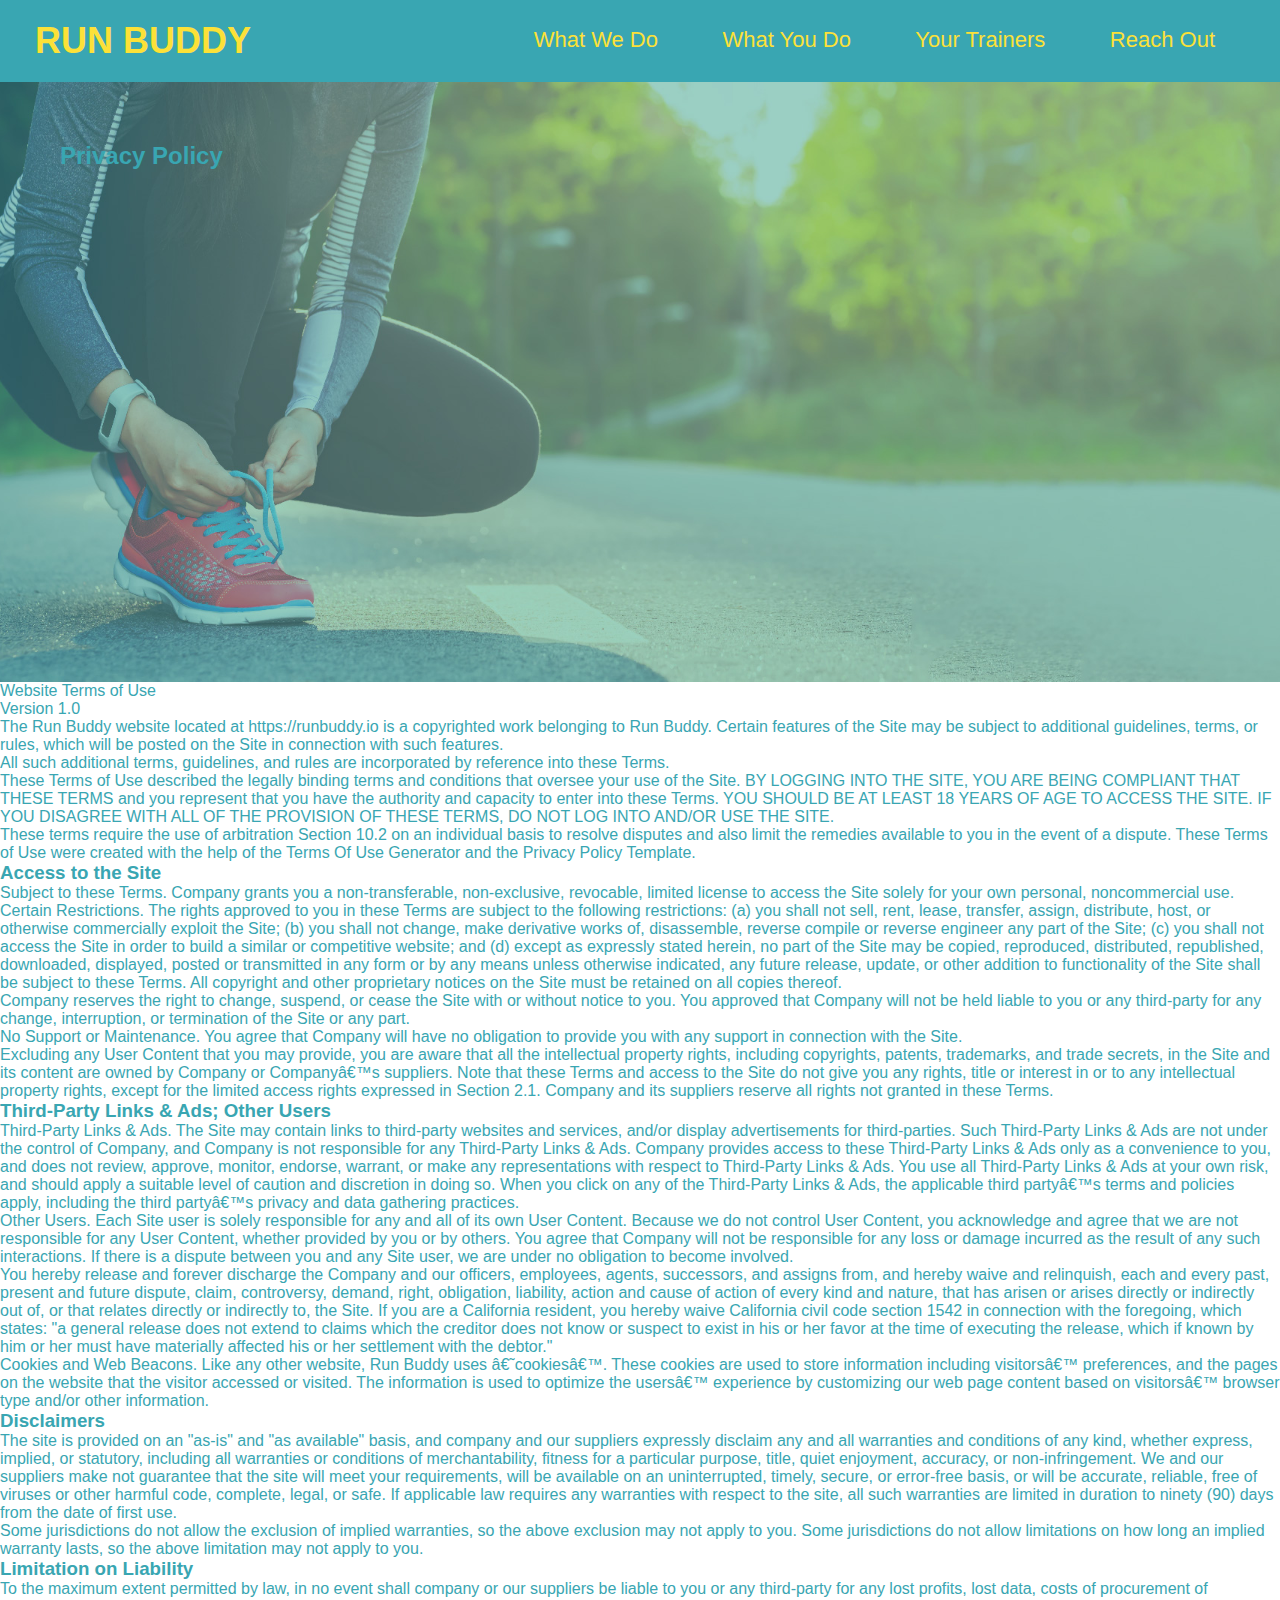
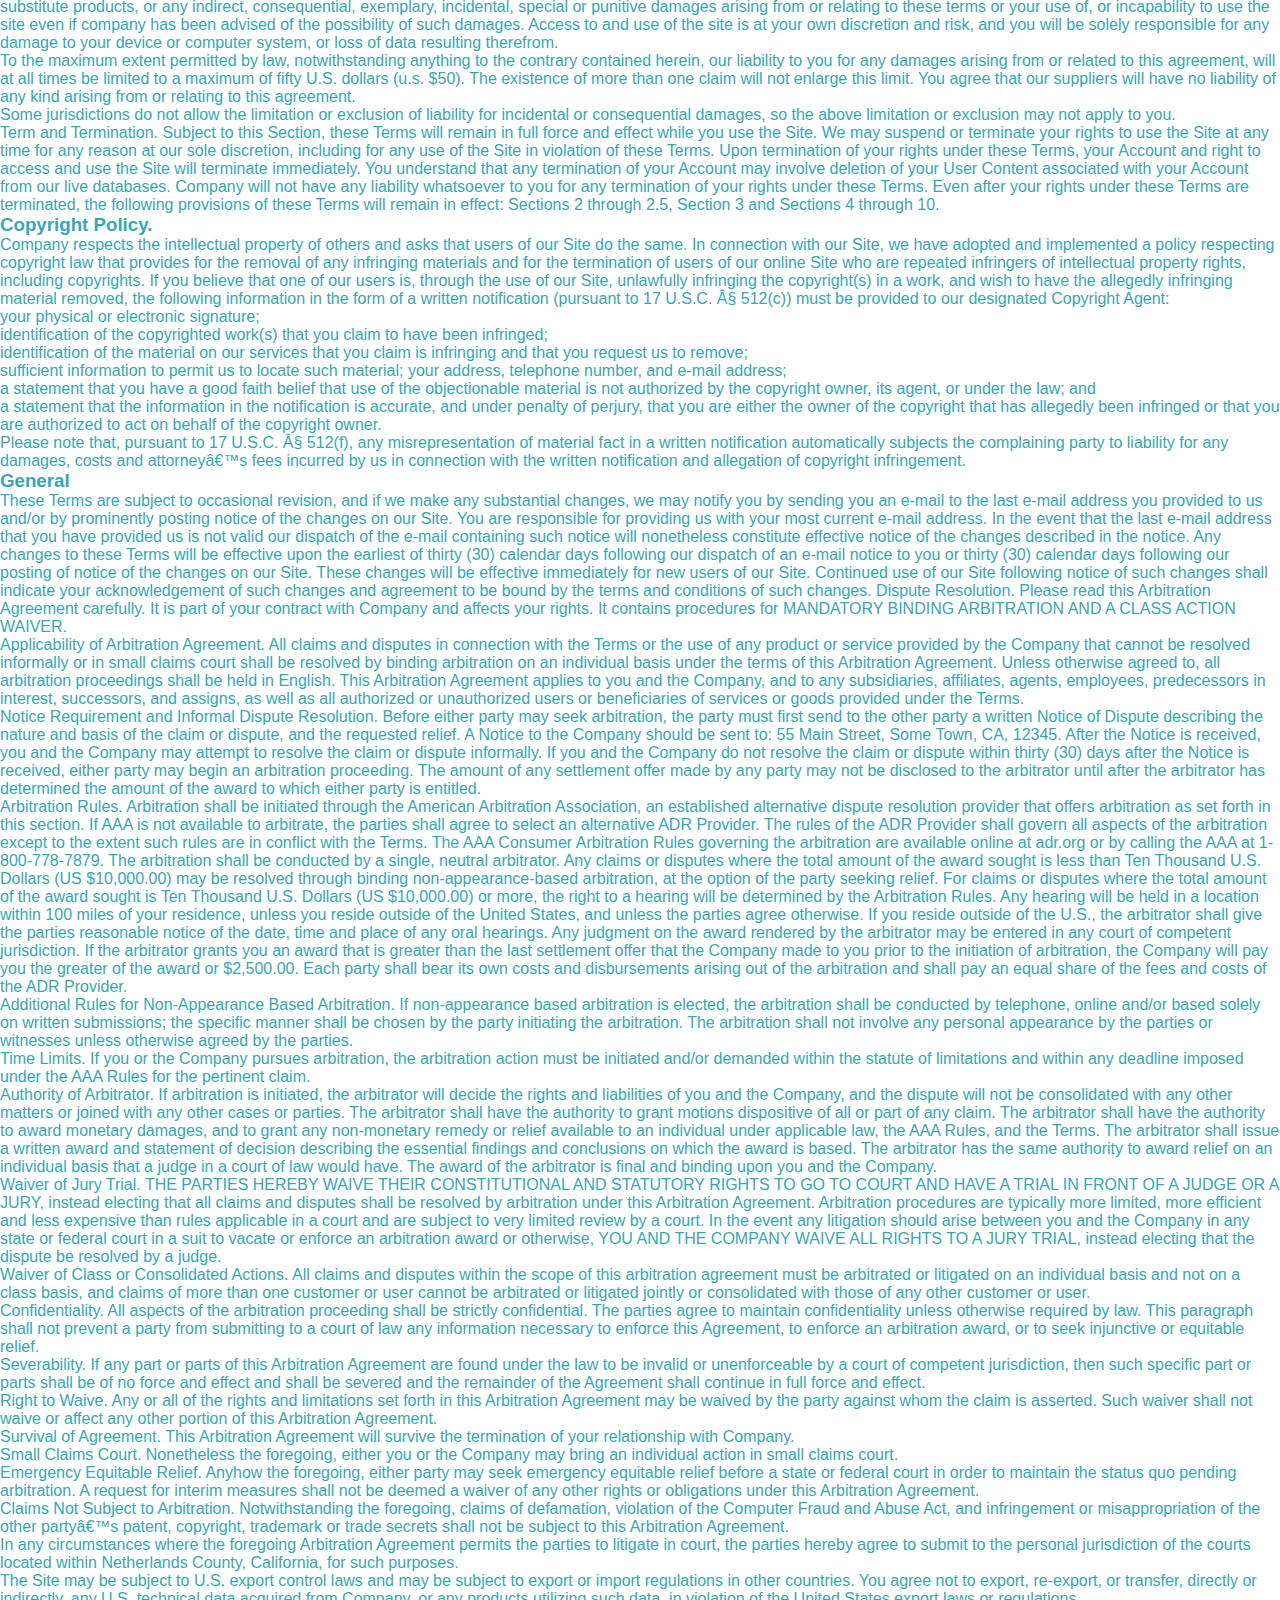
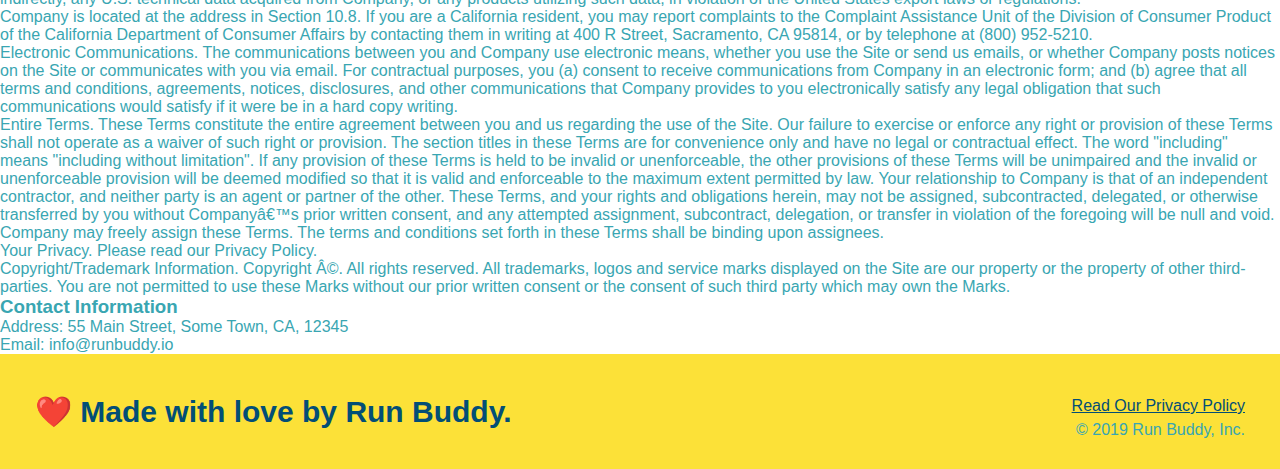
==== privacy-policy.html @ 20cf41ff "final" ====
<!DOCTYPE html>
<html lang="en">

<head>
  <meta charset="UTF-8" />
  <title>Privacy Policy - Run Buddy</title>
  <link rel="stylesheet" href="./assets/css/style.css" />
  <link rel="stylesheet" href="./assets/css/secondary-styles.css" />

</head>

<body>
  <header>
    <h1>
      <a href="/">
        RUN BUDDY
      </a>
    </h1>
    <nav>
      <!-- Unordered list element -->
      <ul>
        <!-- List item element-->
        <li>
          <!-- Anchor element -->
          <a href="./index.html#what-we-do">What We Do</a>
        </li>
        <li>
          <a href="./index.html#what-you-do">What You Do</a>
        </li>
        <li>
          <a href="./index.html#your-trainers">Your Trainers</a>
        </li>
        <li>
          <a href="./index.html#reach-out">Reach Out</a>
        </li>
      </ul>
    </nav>
  </header>

  <section class="hero">
    <h2 class="page-title">
      Privacy Policy
    </h2>
  </section>

  <article class="secondary-content">

    <p>
      Website Terms of Use
    </p>

    <p>
      Version 1.0
    </p>

    <p>
      The Run Buddy website located at https://runbuddy.io is a copyrighted work belonging to Run Buddy. Certain
      features of the Site may be subject to additional guidelines, terms, or rules, which will be posted on the Site
      in connection with such features.
    </p>

    <p>
      All such additional terms, guidelines, and rules are incorporated by reference into these Terms.
    </p>

    <p>
      These Terms of Use described the legally binding terms and conditions that oversee your use of the Site. BY
      LOGGING INTO THE SITE, YOU ARE BEING COMPLIANT THAT THESE TERMS and you represent that you have the authority
      and capacity to enter into these Terms. YOU SHOULD BE AT LEAST 18 YEARS OF AGE TO ACCESS THE SITE. IF YOU
      DISAGREE WITH ALL OF THE PROVISION OF THESE TERMS, DO NOT LOG INTO AND/OR USE THE SITE.
    </p>

    <p>
      These terms require the use of arbitration Section 10.2 on an individual basis to resolve disputes and also
      limit the remedies available to you in the event of a dispute. These Terms of Use were created with the help of
      the Terms Of Use Generator and the Privacy Policy Template.
    </p>

    <h3>
      Access to the Site
    </h3>

    <p>
      Subject to these Terms. Company grants you a non-transferable, non-exclusive, revocable, limited license to
      access the Site solely for your own personal, noncommercial use.
    </p>

    <p>
      Certain Restrictions. The rights approved to you in these Terms are subject to the following restrictions: (a)
      you shall not sell, rent, lease, transfer, assign, distribute, host, or otherwise commercially exploit the Site;
      (b) you shall not change, make derivative works of, disassemble, reverse compile or reverse engineer any part of
      the Site; (c) you shall not access the Site in order to build a similar or competitive website; and (d) except
      as expressly stated herein, no part of the Site may be copied, reproduced, distributed, republished, downloaded,
      displayed, posted or transmitted in any form or by any means unless otherwise indicated, any future release,
      update, or other addition to functionality of the Site shall be subject to these Terms. All copyright and other
      proprietary notices on the Site must be retained on all copies thereof.
    </p>

    <p>
      Company reserves the right to change, suspend, or cease the Site with or without notice to you. You approved
      that Company will not be held liable to you or any third-party for any change, interruption, or termination of
      the Site or any part.
    </p>

    <p>
      No Support or Maintenance. You agree that Company will have no obligation to provide you with any support in
      connection with the Site.
    </p>

    <p>
      Excluding any User Content that you may provide, you are aware that all the intellectual property rights,
      including copyrights, patents, trademarks, and trade secrets, in the Site and its content are owned by Company
      or Companyâ€™s suppliers. Note that these Terms and access to the Site do not give you any rights, title or
      interest in or to any intellectual property rights, except for the limited access rights expressed in Section
      2.1. Company and its suppliers reserve all rights not granted in these Terms.
    </p>

    <h3>
      Third-Party Links & Ads; Other Users
    </h3>

    <p>
      Third-Party Links & Ads. The Site may contain links to third-party websites and services, and/or display
      advertisements for third-parties. Such Third-Party Links & Ads are not under the control of Company, and Company
      is not responsible for any Third-Party Links & Ads. Company provides access to these Third-Party Links & Ads
      only as a convenience to you, and does not review, approve, monitor, endorse, warrant, or make any
      representations with respect to Third-Party Links & Ads. You use all Third-Party Links & Ads at your own risk,
      and should apply a suitable level of caution and discretion in doing so. When you click on any of the
      Third-Party Links & Ads, the applicable third partyâ€™s terms and policies apply, including the third partyâ€™s
      privacy and data gathering practices.
    </p>

    <p>
      Other Users. Each Site user is solely responsible for any and all of its own User Content. Because we do not
      control User Content, you acknowledge and agree that we are not responsible for any User Content, whether
      provided by you or by others. You agree that Company will not be responsible for any loss or damage incurred as
      the result of any such interactions. If there is a dispute between you and any Site user, we are under no
      obligation to become involved.
    </p>

    <p>
      You hereby release and forever discharge the Company and our officers, employees, agents, successors, and
      assigns from, and hereby waive and relinquish, each and every past, present and future dispute, claim,
      controversy, demand, right, obligation, liability, action and cause of action of every kind and nature, that has
      arisen or arises directly or indirectly out of, or that relates directly or indirectly to, the Site. If you are
      a California resident, you hereby waive California civil code section 1542 in connection with the foregoing,
      which states: "a general release does not extend to claims which the creditor does not know or suspect to exist
      in his or her favor at the time of executing the release, which if known by him or her must have materially
      affected his or her settlement with the debtor."
    </p>

    <p>
      Cookies and Web Beacons. Like any other website, Run Buddy uses â€˜cookiesâ€™. These cookies are used to store
      information including visitorsâ€™ preferences, and the pages on the website that the visitor accessed or visited.
      The information is used to optimize the usersâ€™ experience by customizing our web page content based on
      visitorsâ€™
      browser type and/or other information.
    </p>

    <h3>
      Disclaimers
    </h3>

    <p>
      The site is provided on an "as-is" and "as available" basis, and company and our suppliers expressly disclaim
      any and all warranties and conditions of any kind, whether express, implied, or statutory, including all
      warranties or conditions of merchantability, fitness for a particular purpose, title, quiet enjoyment, accuracy,
      or non-infringement. We and our suppliers make not guarantee that the site will meet your requirements, will be
      available on an uninterrupted, timely, secure, or error-free basis, or will be accurate, reliable, free of
      viruses or other harmful code, complete, legal, or safe. If applicable law requires any warranties with respect
      to the site, all such warranties are limited in duration to ninety (90) days from the date of first use.
    </p>

    <p>
      Some jurisdictions do not allow the exclusion of implied warranties, so the above exclusion may not apply to
      you. Some jurisdictions do not allow limitations on how long an implied warranty lasts, so the above limitation
      may not apply to you.
    </p>

    <h3>
      Limitation on Liability
    </h3>

    <p>
      To the maximum extent permitted by law, in no event shall company or our suppliers be liable to you or any
      third-party for any lost profits, lost data, costs of procurement of substitute products, or any indirect,
      consequential, exemplary, incidental, special or punitive damages arising from or relating to these terms or
      your use of, or incapability to use the site even if company has been advised of the possibility of such
      damages. Access to and use of the site is at your own discretion and risk, and you will be solely responsible
      for any damage to your device or computer system, or loss of data resulting therefrom.
    </p>

    <p>
      To the maximum extent permitted by law, notwithstanding anything to the contrary contained herein, our liability
      to you for any damages arising from or related to this agreement, will at all times be limited to a maximum of
      fifty U.S. dollars (u.s. $50). The existence of more than one claim will not enlarge this limit. You agree that
      our suppliers will have no liability of any kind arising from or relating to this agreement.
    </p>

    <p>
      Some jurisdictions do not allow the limitation or exclusion of liability for incidental or consequential
      damages, so the above limitation or exclusion may not apply to you.
    </p>

    <p>
      Term and Termination. Subject to this Section, these Terms will remain in full force and effect while you use
      the Site. We may suspend or terminate your rights to use the Site at any time for any reason at our sole
      discretion, including for any use of the Site in violation of these Terms. Upon termination of your rights under
      these Terms, your Account and right to access and use the Site will terminate immediately. You understand that
      any termination of your Account may involve deletion of your User Content associated with your Account from our
      live databases. Company will not have any liability whatsoever to you for any termination of your rights under
      these Terms. Even after your rights under these Terms are terminated, the following provisions of these Terms
      will remain in effect: Sections 2 through 2.5, Section 3 and Sections 4 through 10.
    </p>

    <h3>
      Copyright Policy.
    </h3>

    <p>
      Company respects the intellectual property of others and asks that users of our Site do the same. In connection
      with our Site, we have adopted and implemented a policy respecting copyright law that provides for the removal
      of any infringing materials and for the termination of users of our online Site who are repeated infringers of
      intellectual property rights, including copyrights. If you believe that one of our users is, through the use of
      our Site, unlawfully infringing the copyright(s) in a work, and wish to have the allegedly infringing material
      removed, the following information in the form of a written notification (pursuant to 17 U.S.C. Â§ 512(c)) must
      be provided to our designated Copyright Agent:
    </p>

    <ul>
      <li>
        your physical or electronic signature;
      </li>
      <li>
        identification of the copyrighted work(s) that you claim to have been infringed;
      </li>
      <li>
        identification of the material on our services that you claim is infringing and that you request us to remove;
      </li>
      <li>
        sufficient information to permit us to locate such material; your address, telephone number, and e-mail
        address;
      </li>
      <li>
        a statement that you have a good faith belief that use of the objectionable material is not authorized by the
        copyright owner, its agent, or under the law; and
      </li>
      <li>
        a statement that the information in the notification is accurate, and under penalty of perjury, that you are
        either the owner of the copyright that has allegedly been infringed or that you are authorized to act on
        behalf of the copyright owner.
      </li>
    </ul>

    <p>
      Please note that, pursuant to 17 U.S.C. Â§ 512(f), any misrepresentation of material fact in a written
      notification automatically subjects the complaining party to liability for any damages, costs and attorneyâ€™s
      fees incurred by us in connection with the written notification and allegation of copyright infringement.
    </p>

    <h3>
      General
    </h3>

    <p>
      These Terms are subject to occasional revision, and if we make any substantial changes, we may notify you by
      sending you an e-mail to the last e-mail address you provided to us and/or by prominently posting notice of the
      changes on our Site. You are responsible for providing us with your most current e-mail address. In the event
      that the last e-mail address that you have provided us is not valid our dispatch of the e-mail containing such
      notice will nonetheless constitute effective notice of the changes described in the notice. Any changes to these
      Terms will be effective upon the earliest of thirty (30) calendar days following our dispatch of an e-mail
      notice to you or thirty (30) calendar days following our posting of notice of the changes on our Site. These
      changes will be effective immediately for new users of our Site. Continued use of our Site following notice of
      such changes shall indicate your acknowledgement of such changes and agreement to be bound by the terms and
      conditions of such changes. Dispute Resolution. Please read this Arbitration Agreement carefully. It is part of
      your contract with Company and affects your rights. It contains procedures for MANDATORY BINDING ARBITRATION AND
      A CLASS ACTION WAIVER.
    </p>

    <p>
      Applicability of Arbitration Agreement. All claims and disputes in connection with the Terms or the use of any
      product or service provided by the Company that cannot be resolved informally or in small claims court shall be
      resolved by binding arbitration on an individual basis under the terms of this Arbitration Agreement. Unless
      otherwise agreed to, all arbitration proceedings shall be held in English. This Arbitration Agreement applies to
      you and the Company, and to any subsidiaries, affiliates, agents, employees, predecessors in interest,
      successors, and assigns, as well as all authorized or unauthorized users or beneficiaries of services or goods
      provided under the Terms.
    </p>

    <p>
      Notice Requirement and Informal Dispute Resolution. Before either party may seek arbitration, the party must
      first send to the other party a written Notice of Dispute describing the nature and basis of the claim or
      dispute, and the requested relief. A Notice to the Company should be sent to: 55 Main Street, Some Town, CA,
      12345. After the Notice is received, you and the Company may attempt to resolve the claim or dispute informally.
      If you and the Company do not resolve the claim or dispute within thirty (30) days after the Notice is received,
      either party may begin an arbitration proceeding. The amount of any settlement offer made by any party may not
      be disclosed to the arbitrator until after the arbitrator has determined the amount of the award to which either
      party is entitled.
    </p>

    <p>
      Arbitration Rules. Arbitration shall be initiated through the American Arbitration Association, an established
      alternative dispute resolution provider that offers arbitration as set forth in this section. If AAA is not
      available to arbitrate, the parties shall agree to select an alternative ADR Provider. The rules of the ADR
      Provider shall govern all aspects of the arbitration except to the extent such rules are in conflict with the
      Terms. The AAA Consumer Arbitration Rules governing the arbitration are available online at adr.org or by
      calling the AAA at 1-800-778-7879. The arbitration shall be conducted by a single, neutral arbitrator. Any
      claims or disputes where the total amount of the award sought is less than Ten Thousand U.S. Dollars (US
      $10,000.00) may be resolved through binding non-appearance-based arbitration, at the option of the party seeking
      relief. For claims or disputes where the total amount of the award sought is Ten Thousand U.S. Dollars (US
      $10,000.00) or more, the right to a hearing will be determined by the Arbitration Rules. Any hearing will be
      held in a location within 100 miles of your residence, unless you reside outside of the United States, and
      unless the parties agree otherwise. If you reside outside of the U.S., the arbitrator shall give the parties
      reasonable notice of the date, time and place of any oral hearings. Any judgment on the award rendered by the
      arbitrator may be entered in any court of competent jurisdiction. If the arbitrator grants you an award that is
      greater than the last settlement offer that the Company made to you prior to the initiation of arbitration, the
      Company will pay you the greater of the award or $2,500.00. Each party shall bear its own costs and
      disbursements arising out of the arbitration and shall pay an equal share of the fees and costs of the ADR
      Provider.
    </p>

    <p>
      Additional Rules for Non-Appearance Based Arbitration. If non-appearance based arbitration is elected, the
      arbitration shall be conducted by telephone, online and/or based solely on written submissions; the specific
      manner shall be chosen by the party initiating the arbitration. The arbitration shall not involve any personal
      appearance by the parties or witnesses unless otherwise agreed by the parties.
    </p>

    <p>
      Time Limits. If you or the Company pursues arbitration, the arbitration action must be initiated and/or demanded
      within the statute of limitations and within any deadline imposed under the AAA Rules for the pertinent claim.
    </p>

    <p>
      Authority of Arbitrator. If arbitration is initiated, the arbitrator will decide the rights and liabilities of
      you and the Company, and the dispute will not be consolidated with any other matters or joined with any other
      cases or parties. The arbitrator shall have the authority to grant motions dispositive of all or part of any
      claim. The arbitrator shall have the authority to award monetary damages, and to grant any non-monetary remedy
      or relief available to an individual under applicable law, the AAA Rules, and the Terms. The arbitrator shall
      issue a written award and statement of decision describing the essential findings and conclusions on which the
      award is based. The arbitrator has the same authority to award relief on an individual basis that a judge in a
      court of law would have. The award of the arbitrator is final and binding upon you and the Company.
    </p>

    <p>
      Waiver of Jury Trial. THE PARTIES HEREBY WAIVE THEIR CONSTITUTIONAL AND STATUTORY RIGHTS TO GO TO COURT AND HAVE
      A TRIAL IN FRONT OF A JUDGE OR A JURY, instead electing that all claims and disputes shall be resolved by
      arbitration under this Arbitration Agreement. Arbitration procedures are typically more limited, more efficient
      and less expensive than rules applicable in a court and are subject to very limited review by a court. In the
      event any litigation should arise between you and the Company in any state or federal court in a suit to vacate
      or enforce an arbitration award or otherwise, YOU AND THE COMPANY WAIVE ALL RIGHTS TO A JURY TRIAL, instead
      electing that the dispute be resolved by a judge.
    </p>

    <p>
      Waiver of Class or Consolidated Actions. All claims and disputes within the scope of this arbitration agreement
      must be arbitrated or litigated on an individual basis and not on a class basis, and claims of more than one
      customer or user cannot be arbitrated or litigated jointly or consolidated with those of any other customer or
      user.
    </p>

    <p>
      Confidentiality. All aspects of the arbitration proceeding shall be strictly confidential. The parties agree to
      maintain confidentiality unless otherwise required by law. This paragraph shall not prevent a party from
      submitting to a court of law any information necessary to enforce this Agreement, to enforce an arbitration
      award, or to seek injunctive or equitable relief.
    </p>

    <p>
      Severability. If any part or parts of this Arbitration Agreement are found under the law to be invalid or
      unenforceable by a court of competent jurisdiction, then such specific part or parts shall be of no force and
      effect and shall be severed and the remainder of the Agreement shall continue in full force and effect.
    </p>

    <p>
      Right to Waive. Any or all of the rights and limitations set forth in this Arbitration Agreement may be waived
      by the party against whom the claim is asserted. Such waiver shall not waive or affect any other portion of this
      Arbitration Agreement.
    </p>

    <p>
      Survival of Agreement. This Arbitration Agreement will survive the termination of your relationship with
      Company.
    </p>

    <p>
      Small Claims Court. Nonetheless the foregoing, either you or the Company may bring an individual action in small
      claims court.
    </p>

    <p>
      Emergency Equitable Relief. Anyhow the foregoing, either party may seek emergency equitable relief before a
      state or federal court in order to maintain the status quo pending arbitration. A request for interim measures
      shall not be deemed a waiver of any other rights or obligations under this Arbitration Agreement.
    </p>

    <p>
      Claims Not Subject to Arbitration. Notwithstanding the foregoing, claims of defamation, violation of the
      Computer Fraud and Abuse Act, and infringement or misappropriation of the other partyâ€™s patent, copyright,
      trademark or trade secrets shall not be subject to this Arbitration Agreement.
    </p>

    <p>
      In any circumstances where the foregoing Arbitration Agreement permits the parties to litigate in court, the
      parties hereby agree to submit to the personal jurisdiction of the courts located within Netherlands County,
      California, for such purposes.
    </p>

    <p>
      The Site may be subject to U.S. export control laws and may be subject to export or import regulations in other
      countries. You agree not to export, re-export, or transfer, directly or indirectly, any U.S. technical data
      acquired from Company, or any products utilizing such data, in violation of the United States export laws or
      regulations.
    </p>

    <p>
      Company is located at the address in Section 10.8. If you are a California resident, you may report complaints
      to the Complaint Assistance Unit of the Division of Consumer Product of the California Department of Consumer
      Affairs by contacting them in writing at 400 R Street, Sacramento, CA 95814, or by telephone at (800) 952-5210.
    </p>

    <p>
      Electronic Communications. The communications between you and Company use electronic means, whether you use the
      Site or send us emails, or whether Company posts notices on the Site or communicates with you via email. For
      contractual purposes, you (a) consent to receive communications from Company in an electronic form; and (b)
      agree that all terms and conditions, agreements, notices, disclosures, and other communications that Company
      provides to you electronically satisfy any legal obligation that such communications would satisfy if it were be
      in a hard copy writing.
    </p>

    <p>
      Entire Terms. These Terms constitute the entire agreement between you and us regarding the use of the Site. Our
      failure to exercise or enforce any right or provision of these Terms shall not operate as a waiver of such right
      or provision. The section titles in these Terms are for convenience only and have no legal or contractual
      effect. The word "including" means "including without limitation". If any provision of these Terms is held to be
      invalid or unenforceable, the other provisions of these Terms will be unimpaired and the invalid or
      unenforceable provision will be deemed modified so that it is valid and enforceable to the maximum extent
      permitted by law. Your relationship to Company is that of an independent contractor, and neither party is an
      agent or partner of the other. These Terms, and your rights and obligations herein, may not be assigned,
      subcontracted, delegated, or otherwise transferred by you without Companyâ€™s prior written consent, and any
      attempted assignment, subcontract, delegation, or transfer in violation of the foregoing will be null and void.
      Company may freely assign these Terms. The terms and conditions set forth in these Terms shall be binding upon
      assignees.
    </p>

    <p>
      Your Privacy. Please read our Privacy Policy.
    </p>

    <p>
      Copyright/Trademark Information. Copyright Â©. All rights reserved. All trademarks, logos and service marks
      displayed on the Site are our property or the property of other third-parties. You are not permitted to use
      these Marks without our prior written consent or the consent of such third party which may own the Marks.
    </p>

    <h3>
      Contact Information
    </h3>

    <p>
      Address: 55 Main Street, Some Town, CA, 12345
    </p>

    <p>
      Email: info@runbuddy.io
    </p>

  </article>


  <!-- footer -->
  <footer>
    <h2>❤️ Made with love by Run Buddy.</h2>
    <div>
      <a href="#">Read Our Privacy Policy</a><br />
      &copy; 2019 Run Buddy, Inc.
    </div>
  </footer>
</body>

</html>
---- assets/css/style.css ----
* {
    margin: 0;
    padding: 0;
    box-sizing: border-box;
  }
  
  body {
    /* more on this crazy alphanumerical value in a minute! */
    color: #39a6b2;
    font-family: Helvetica, Arial, sans-serif;
  }
  
  /* apply styles to <header> */
  header {
    padding: 20px 35px;
    background-color: #39a6b2;
  }
  
  header h1 {
    font-weight: bold;
    font-size: 36px;
    color: #fce138;
    margin: 0;
    display: inline;
  }
  header a {
    text-decoration: none;
    color: #fce138;
  }
  
  header nav {
    float: right;
    margin: 7px 0;
  }
  
  header nav ul li {
    display: inline;
  }
  
  header nav ul li a {
    margin: 0 30px;
    font-weight: lighter;
    font-size: 22px;
  }
  
  footer {
    background: #fce138;
    width: 100%;
    padding: 40px 35px;
  }
  
  footer h2 {
    display: inline;
    color: #024e76;
    font-size: 30px;
    margin: 0;
  }
  
  footer div {
    float: right;
    line-height: 1.5;
    text-align: right;
  }
  
  footer a {
    color: #024e76;
  }
  
  section {
    padding: 60px;
  }
  
  /* Hero Style Start */
  .hero {
    background-image: url('../images/hero-bg.jpg');
    height: 600px;
    background-size: cover;
    background-position: center;
    position: relative;
  }
  /* Hero Style End */
  
  .hero-form {
    border: 3px solid #024e76;
    background-color: #fce138;
    padding: 20px;
    width: 500px;
    color: #024e76;
    position: absolute;
    bottom: 120px;
    right: 140px;
  }
  
  .hero-form h3 {
    font-size: 24px;
    margin: 0;
  }
  .hero-form p {
    margin: 5px 0 15px 0;
  }
  
  .form-input {
    border: 1px solid #024e76;
    display: block;
    padding: 7px 15px;
    font-size: 16px;
    color: #024e76;
    width: 100%;
    margin-bottom: 15px;
  }
  
  .hero-form label {
    margin: 0 5px;
  }
  
  .hero-form button {
    color: #fce138;
    background-color: #024e76;
    border: none;
    padding: 10px 20px;
    font-size: 16px;
  }
  
  .intro {
    text-align: center;
  }
  
  .intro p {
    line-height: 1.7;
    color: #39a6b2;
    width: 80%;
    font-size: 20px;
    margin: 0 auto;
  }
  
  .steps {
    text-align: center;
    background: #fce138;
  }
  
  .steps div {
    margin-bottom: 80px;
  }
  
  .steps img {
    width: 15%;
    margin: 10px 0;
  }
  
  .steps h3 {
    color: #024e76;
    font-size: 46px;
    margin-top: 10px;
  }
  
  .steps p {
    color: #39a6b2;
    font-size: 23px;
  }
  
  .steps span {
    font-size: 38px;
  }
  
  .section-title {
    font-size: 55px;
    color: #024e76;
    margin-bottom: 35px;
    padding: 0 100px 20px 100px;
    display: inline-block;
    border-bottom: 3px solid;
  }
  
  .primary-border {
    border-color: #fce138;
  }
  
  .secondary-border {
    border-color: #39a6b2;
  }
  
  .trainers {
    text-align: center;
  }
  
  .trainer {
    width: 900px;
    margin: 0 auto 30px auto;
    background: #024e76;
    color: #fce138;
    overflow: auto;
  }
  
  .trainer img {
    width: 35%;
    float: left;
  }
  
  .trainer-bio {
    padding: 35px;
    float: left;
    width: 65%;
  }
  
  .trainer-bio h3 {
    font-size: 32px;
    margin-bottom: 8px;
  }
  
  .trainer-bio h4 {
    font-weight: lighter;
    font-size: 26px;
    margin-bottom: 25px;
  }
  
  .trainer-bio p {
    font-size: 17px;
    line-height: 1.3;
  }
  
  .text-left {
    text-align: left;
  }
  
  .text-right {
    text-align: right;
  }
  
  /* REACH OUT STYLES START */
  .contact {
    text-align: center;
    background: #024e76;
  }
  
  .contact h2 {
    color: #fce138;
  }
  
  .contact-info iframe {
    width: 400px;
    height: 400px;
  }
  
  .contact-info div {
    width: 410px;
    display: inline-block;
    vertical-align: top;
    text-align: left;
    margin: 30px 0 0 60px;
    color: white;
  }
  
  .contact-info h3 {
    color: #fce138;
    font-size: 32px;
  }
  
  .contact-info p,
  .contact-info address {
    margin: 20px 0;
    line-height: 1.5;
    font-size: 20px;
    font-style: normal;
  }
  
  .contact-info a {
    color: #fce138;
  }
  
  /* REACH OUT STYLES END */
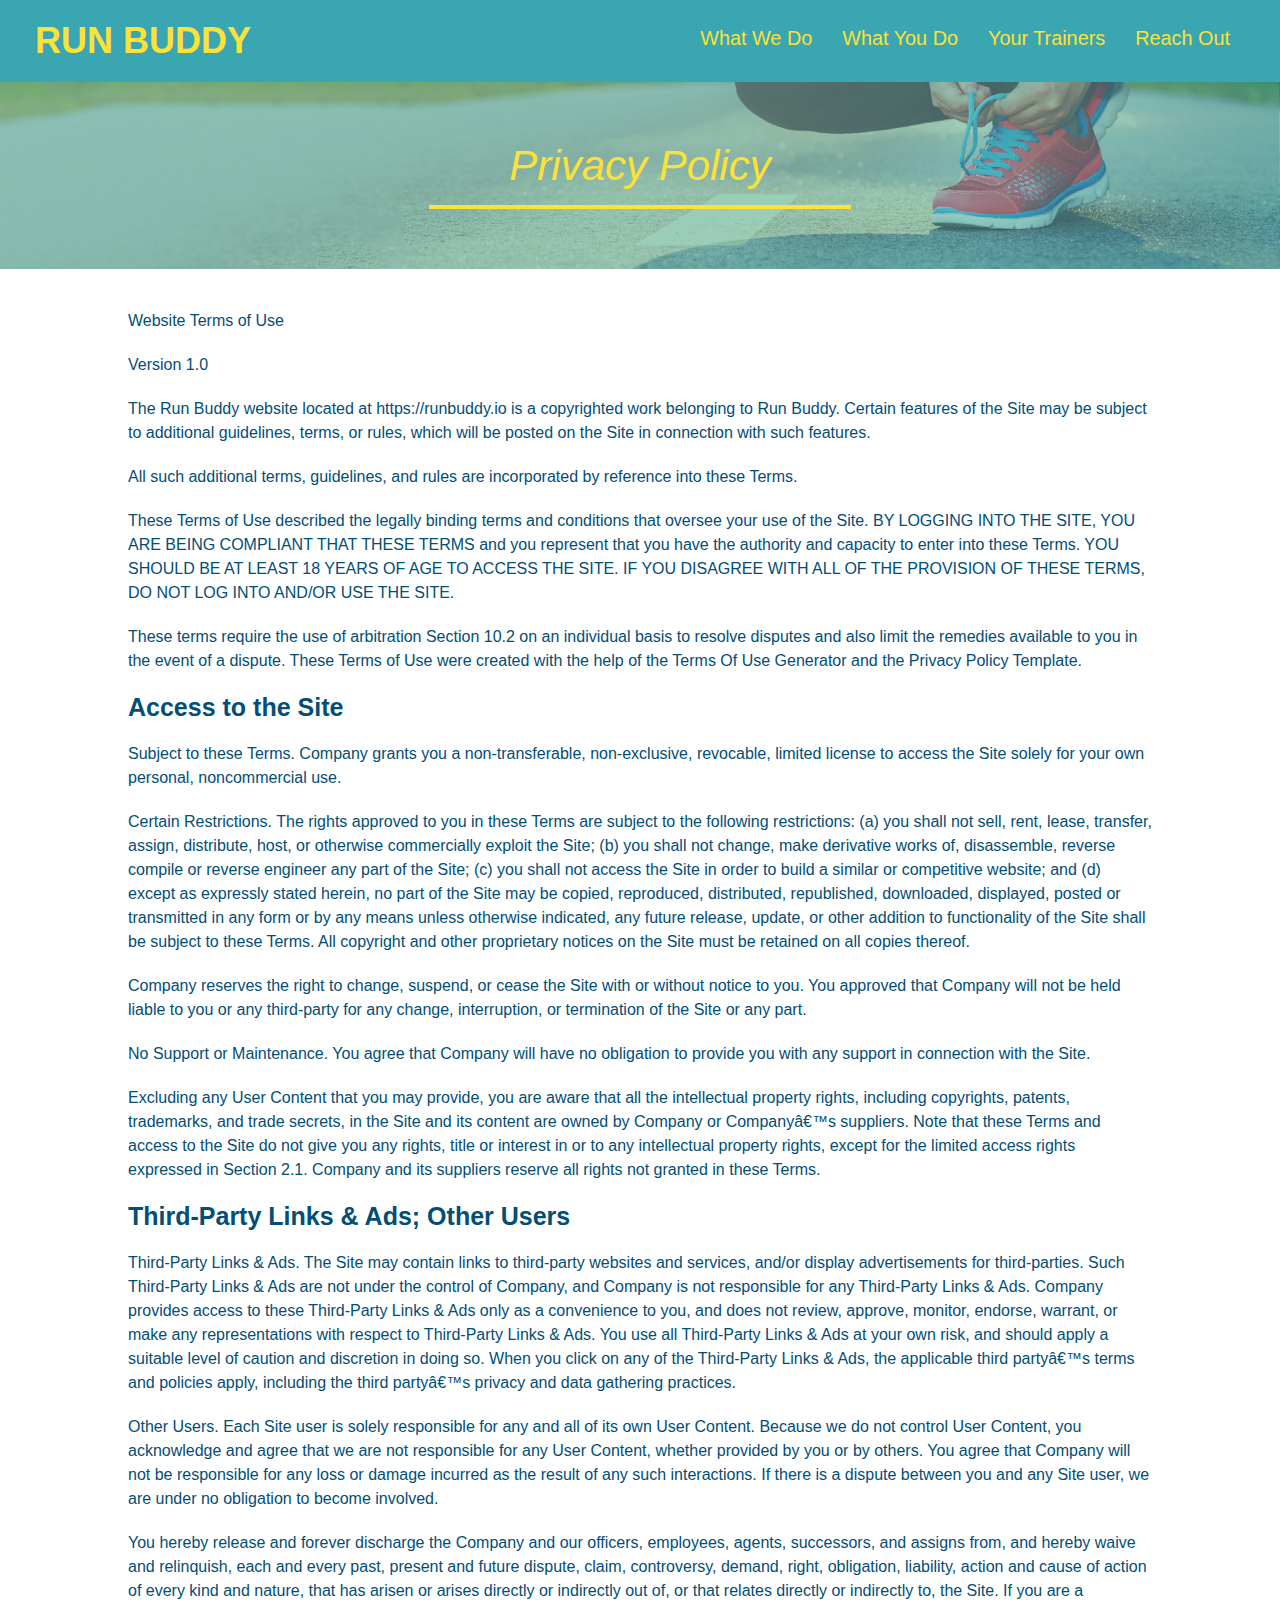
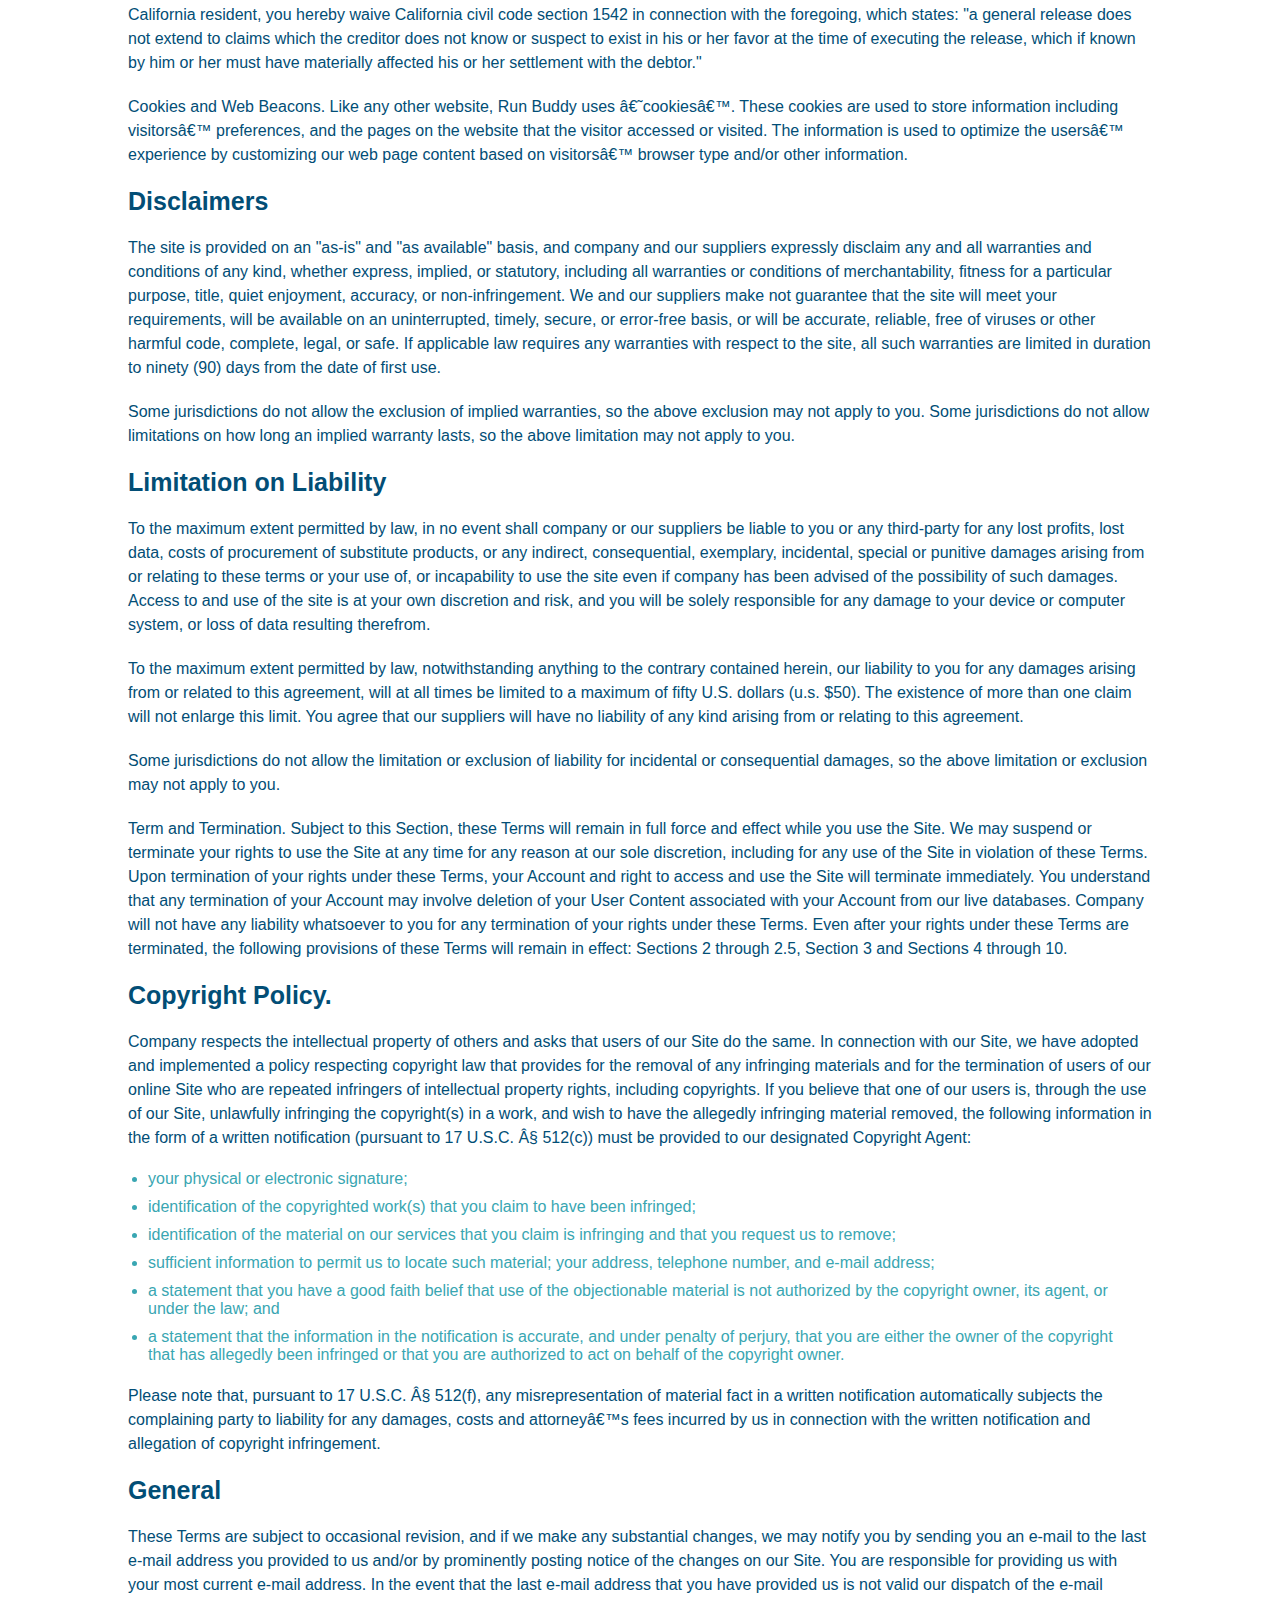
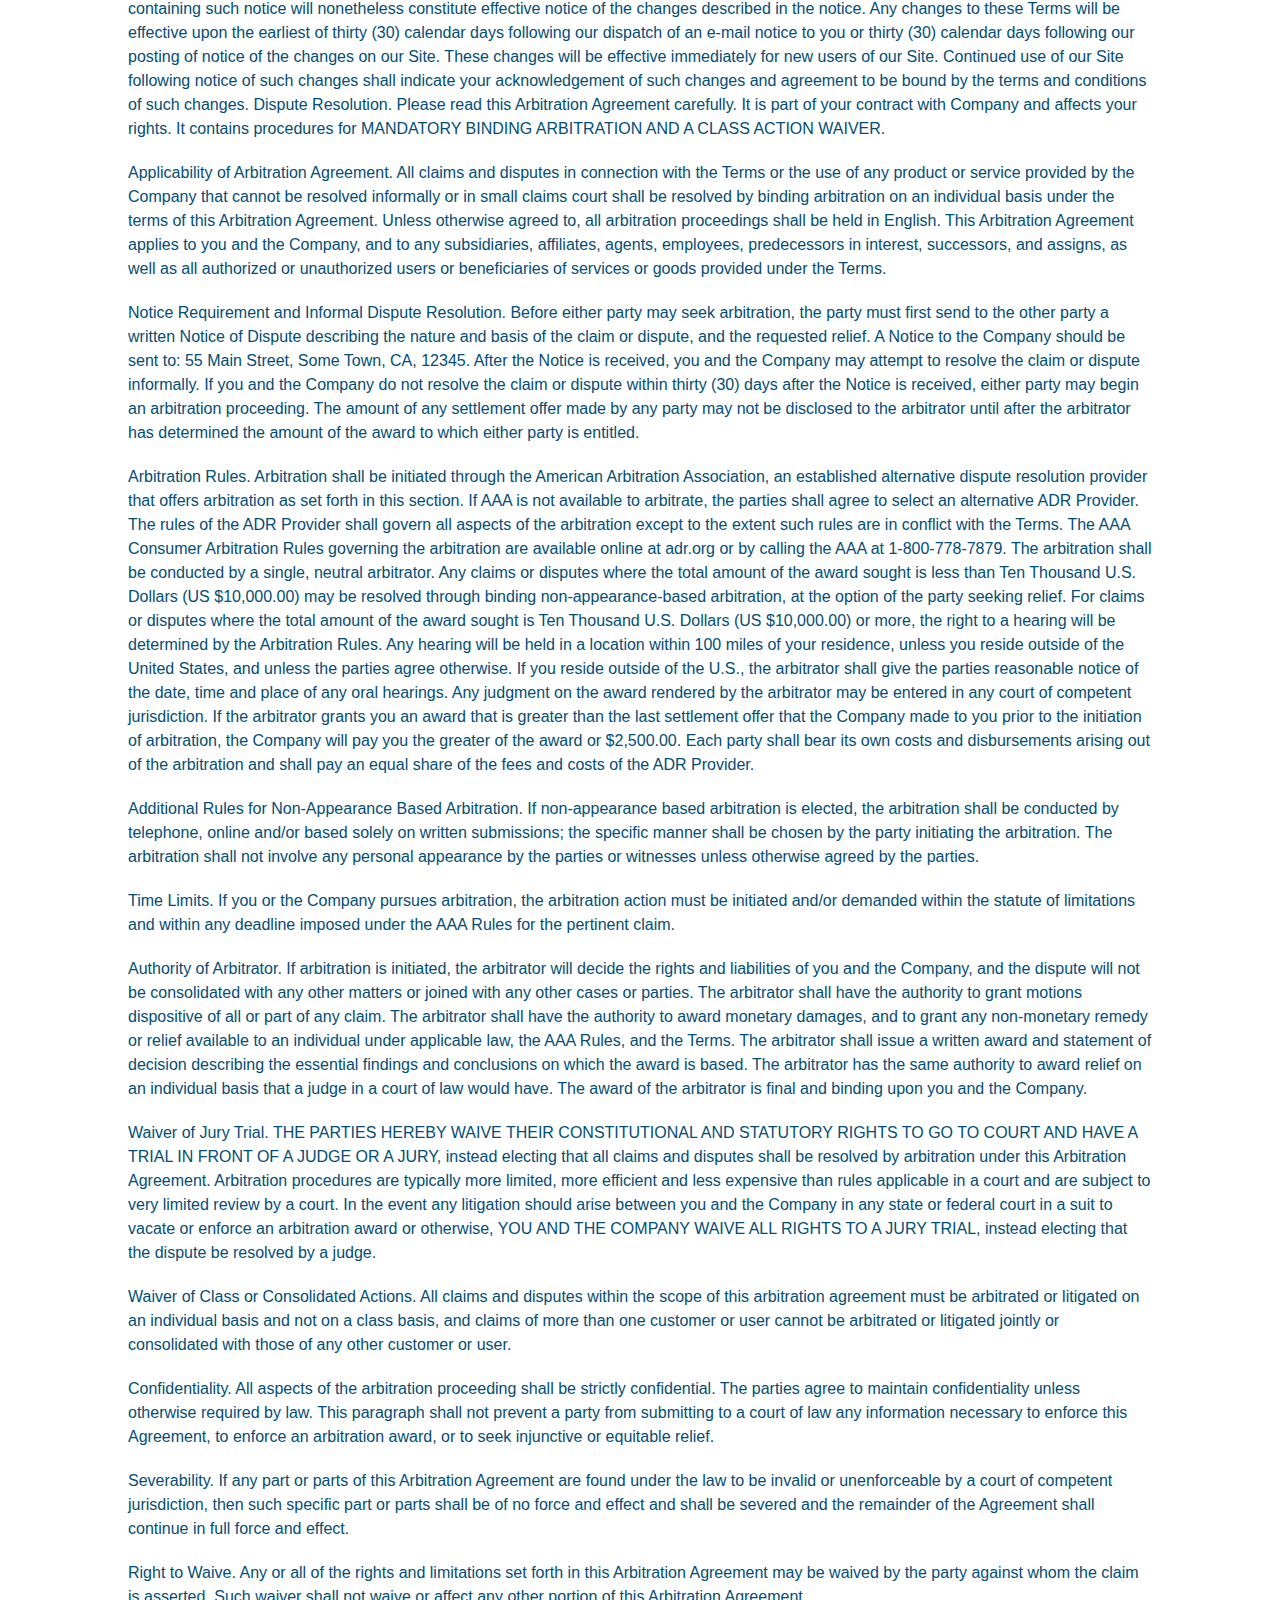
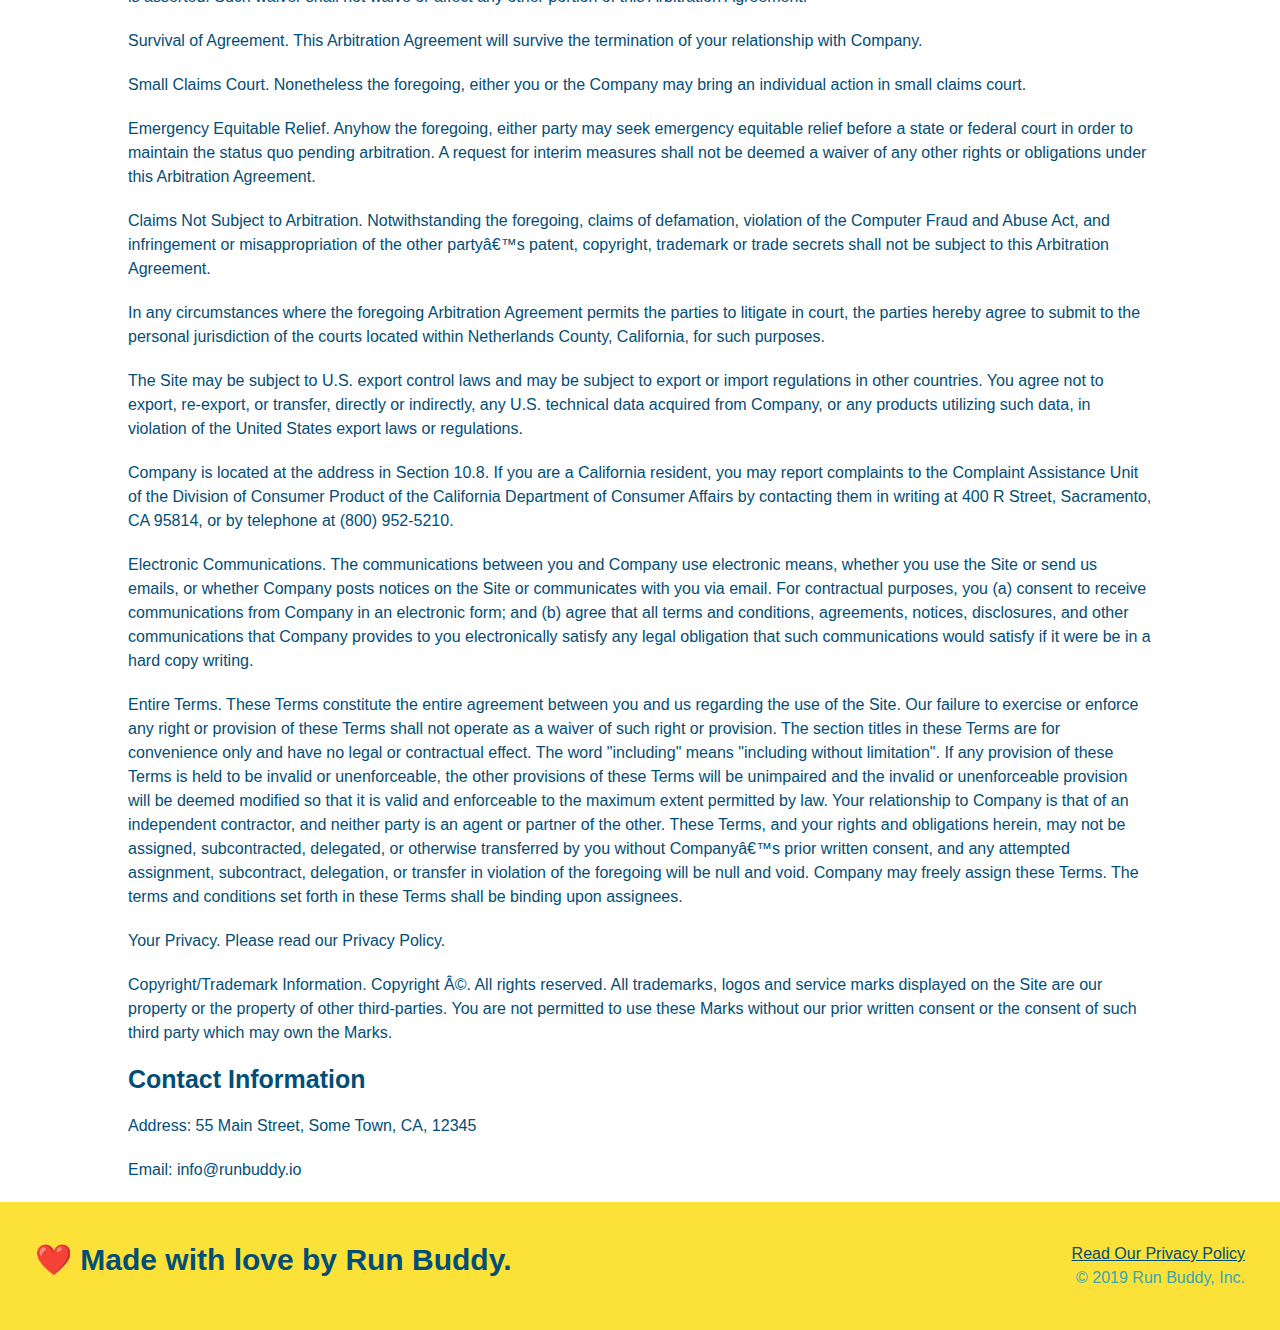
==== commit 7a3c48b8: "added media queries to css" ====
--- a/privacy-policy.html
+++ b/privacy-policy.html
@@ -3,6 +3,7 @@
 
 <head>
   <meta charset="UTF-8" />
+  <meta name="viewpoint" content="width=device-width, initial-scale=1.0" />
   <title>Privacy Policy - Run Buddy</title>
   <link rel="stylesheet" href="./assets/css/style.css" />
   <link rel="stylesheet" href="./assets/css/secondary-styles.css" />
--- a/assets/css/style.css
+++ b/assets/css/style.css
@@ -1,270 +1,469 @@
 * {
-    margin: 0;
-    padding: 0;
-    box-sizing: border-box;
-  }
-  
-  body {
-    /* more on this crazy alphanumerical value in a minute! */
-    color: #39a6b2;
-    font-family: Helvetica, Arial, sans-serif;
-  }
-  
-  /* apply styles to <header> */
+  box-sizing: border-box;
+  margin: 0;
+  padding: 0;
+}
+
+body {
+  color: #39a6b2;
+  font-family: Helvetica, Arial, sans-serif;
+}
+
+
+/* HEADER / NAV BAR STYLES START */
+
+header {
+  padding: 20px 35px;
+  background-color: #39a6b2;
+  display: flex;
+  justify-content: space-between;
+  flex-wrap: wrap;
+}
+
+header h1 {
+  font-weight: bold;
+  margin: 0;
+  font-size: 36px;
+  color: #fce138;
+}
+
+header a {
+  text-decoration: none;
+  color: #fce138;
+}
+
+header nav {
+  margin: 7px 0;
+}
+
+header nav ul {
+  display: flex;
+  flex-wrap: wrap;
+  justify-content: space-between;
+  align-items: center;
+  list-style: none;
+}
+
+header nav ul li a {
+  padding: 10px 15px;
+  font-weight: lighter;
+  font-size: 1.55vw;
+}
+
+/* HEADER / NAVBAR STYLES END */
+
+
+
+/* FOOTER STYLES START */
+footer {
+  background: #fce138;
+  padding: 40px 35px;
+  display: flex;
+  justify-content: space-between;
+  flex-wrap: wrap;
+  width: 100%;
+}
+
+footer h2 {
+  color: #024e76;
+  font-size: 30px;
+  margin: 0;
+}
+
+footer div {
+  line-height: 1.5;
+  text-align: right;
+}
+
+footer a {
+  color: #024e76;
+}
+/* END FOOTER STYLES */
+
+/* STYLE ALL SECTION TAGS */
+section {
+  padding: 60px;
+}
+
+/* HERO STYLES START */
+.hero {
+  background-image: url('../images/hero-bg.jpg');
+  background-size: cover;
+  background-position: center;
+  display: flex;
+  justify-content: center;
+  flex-wrap: wrap;
+  align-items: flex-start
+}
+
+.hero-cta {
+  width: 35%;
+  text-align: right;
+  margin: 3.5%;
+  color: #fff;
+  font-size: 18px;
+  line-height: 1.2;
+}
+
+.hero-cta h2 {
+  font-style: italic;
+  font-size: 55px;
+  color: #fce138;
+}
+
+.hero-form {
+  border: 3px solid #024e76;
+  background-color: #fce138;
+  padding: 20px;
+  color: #024e76;
+  width: 40%;
+  margin: 3.5%;
+}
+
+.hero-form h3 {
+  font-size: 24px;
+  margin: 0;
+}
+.hero-form p {
+  margin: 5px 0 15px 0;
+}
+
+.form-input {
+  border: 1px solid #024e76;
+  display: block;
+  padding: 7px 15px;
+  font-size: 16px;
+  color: #024e76;
+  width: 100%;
+  margin-bottom: 15px; 
+}
+
+.hero-form label {
+  margin: 0 5px;
+}
+
+.hero-form button {
+  color: #fce138;
+  background-color: #024e76;
+  border: none;
+  padding: 10px 20px;
+  font-size: 16px;
+} 
+/* HERO STYLES END */
+
+
+/* SECTION TITLE STYLES START */
+.section-title {
+  font-size: 48px;
+  border-bottom: 3px solid;
+  color: #024e76;
+  padding-bottom: 20px;
+  text-align: center;
+  margin: 0 auto 35px auto;
+  width: 50%;
+}
+
+.primary-border {
+  border-color: #fce138;
+}
+
+.secondary-border {
+  border-color: #39a6b2;
+}
+/* SECTION TITLE STYLES END */
+
+/* WHAT WE DO STYLES */
+
+.intro p {
+  line-height: 1.7;
+  color: #39a6b2;
+  width: 80%;
+  margin: 0 auto;
+  font-size: 20px;
+  text-align: center;
+}
+/* WHAT YOU DO STYLES END */
+
+
+/* WHAT YOU DO STYLES START */
+.steps { 
+  background: #fce138;
+}
+
+.step {
+  margin: 50px auto;
+  padding-bottom: 50px;
+  width: 80%;
+  border-bottom: 1px solid #39a6b2;
+  display: flex;
+  flex-wrap: wrap;
+  align-items: center;
+  justify-content: space-between;
+}
+
+.step h3 {
+  color: #024e76;
+  font-size: 46px;
+  flex: 1 30%;
+}
+
+.step-info {
+  flex: 2 70%;
+  display: flex;
+  flex-wrap: wrap;
+  align-items: center;
+}
+
+.step-img {
+  flex: 1 12%;
+  margin-right: 20px;
+}
+
+.step-img img {
+  max-width: 100%;
+}
+
+.step-text {
+  flex: 12;
+}
+
+.step-text p {
+  color: #39a6b2;
+  font-size: 18px;
+}
+
+.step-text h4 {
+  font-size: 26px;
+  line-height: 1.5;
+  color: #024e76;
+}
+
+/* WHAT YOU DO STYLES END */
+
+/* MEET THE TRAINERS START */
+.trainers {
+  width: 100%;
+  margin: 0 auto;
+  display: flex;
+  flex-wrap: wrap;
+  justify-content: space-around;
+}
+
+.trainer {
+  margin: 20px;
+  flex: 1;
+  background: #024e76;
+  color: #fce138;
+}
+
+.trainer img {
+  width: 100%;
+}
+
+.trainer-bio {
+  padding: 25px;
+  line-height: 1.3;
+}
+
+.trainer-bio h3 {
+  font-size: 28px;
+}
+
+.trainer-bio h4 {
+  font-weight: lighter;
+  font-size: 22px;
+  margin-bottom: 15px;
+}
+
+.trainer-bio p {
+  font-size: 17px;
+}
+/* TRAINER STYLES END */
+
+/* REACH OUT STYLES START */
+.contact {
+  background: #024e76;
+}
+
+.contact h2 {
+  color: #fce138;
+}
+
+.contact-info {
+  display: flex;
+  justify-content: space-between;
+  flex-wrap: wrap;
+}
+
+.contact-info > * {
+  flex: 1;
+  margin: 15px;
+}
+
+.contact-info iframe {
+  height: 400px;
+}
+
+.contact-info div {
+  color: white;
+}
+
+.contact-info h3 {
+  color: #fce138;
+  font-size: 32px;
+}
+
+.contact-info p, .contact-info address {
+  margin: 20px 0;
+  line-height: 1.5;
+  font-size: 16px;
+  font-style: normal;
+}
+
+.contact-form input, .contact-form textarea {
+  border: 1px solid #024e76;
+  display: block;
+  padding: 7px 15px;
+  font-size: 16px;
+  color: #024e76;
+  width: 100%;
+  margin-bottom: 15px;
+  margin-top: 5px;
+}
+
+.contact-form button {
+  width: 100%;
+  border: none;
+  background: #fce138;
+  color: #024e76;
+  text-align: center;
+  padding: 15px 0;
+  font-size: 16px;
+}
+
+.contact-info a {
+  color: #fce138;
+}
+
+
+/* REACH OUT STYLES END */
+
+/* UTILITIES */
+.text-left {
+  text-align: left;
+}
+
+.text-right {
+  text-align: right;
+}
+
+.flex-row {
+  display: flex;
+}
+
+/* MEDIA QUERY FOR SMALLER DESKTOP SCREENS AND SMALLER */
+@media screen and (max-width: 980px) {
   header {
-    padding: 20px 35px;
-    background-color: #39a6b2;
-  }
-  
+    padding-bottom: 0;
+    justify-content: center;
+  }
+
   header h1 {
-    font-weight: bold;
-    font-size: 36px;
-    color: #fce138;
-    margin: 0;
-    display: inline;
-  }
-  header a {
-    text-decoration: none;
-    color: #fce138;
-  }
-  
-  header nav {
-    float: right;
-    margin: 7px 0;
-  }
-  
-  header nav ul li {
-    display: inline;
-  }
-  
+    width: 100%;
+    text-align: center;
+  }
+
+  header nav ul {
+    margin-top: 20px;
+    width: 100%;
+    justify-content: center;
+  }
+
   header nav ul li a {
-    margin: 0 30px;
-    font-weight: lighter;
-    font-size: 22px;
-  }
-  
-  footer {
-    background: #fce138;
+    font-size: 20px;
+  }
+
+  footer h2, footer div {
+    text-align: center;
     width: 100%;
-    padding: 40px 35px;
-  }
-  
-  footer h2 {
-    display: inline;
-    color: #024e76;
-    font-size: 30px;
-    margin: 0;
-  }
-  
-  footer div {
-    float: right;
-    line-height: 1.5;
-    text-align: right;
-  }
-  
-  footer a {
-    color: #024e76;
-  }
-  
+  }
+
+.hero-cta, .hero-form {
+  width: 100%;
+}
+
+.hero-cta {
+  text-align: center;
+}
+
+.section-title {
+  width: 80%;
+}
+
+.trainer {
+  flex: 0 70%;
+}
+
+.contact-info iframe{
+  flex: 1 100%;
+}
+
+@media screen and (max-width: 768px) {
+
   section {
-    padding: 60px;
-  }
-  
-  /* Hero Style Start */
-  .hero {
-    background-image: url('../images/hero-bg.jpg');
-    height: 600px;
-    background-size: cover;
-    background-position: center;
-    position: relative;
-  }
-  /* Hero Style End */
-  
-  .hero-form {
-    border: 3px solid #024e76;
-    background-color: #fce138;
-    padding: 20px;
-    width: 500px;
-    color: #024e76;
-    position: absolute;
-    bottom: 120px;
-    right: 140px;
-  }
-  
-  .hero-form h3 {
-    font-size: 24px;
-    margin: 0;
-  }
-  .hero-form p {
-    margin: 5px 0 15px 0;
-  }
-  
-  .form-input {
-    border: 1px solid #024e76;
-    display: block;
-    padding: 7px 15px;
-    font-size: 16px;
-    color: #024e76;
+    padding: 30px 15px;
+  }
+
+  .step h3 {
+    flex: 1 100%;
+    text-align: center;
+  }
+
+  .step-info {
+    flex: 2 100%;
+    text-align: center;
+    justify-content: center;
+  }
+
+  .step-img {
+    flex: 0 32%;
+    margin-right: 0;
+    margin-top: 15px;
+    margin-bottom: 15px;
+  }
+
+  .step-text {
+    flex: 100%;  
+  }
+
+}
+
+@media screen and (max-width: 575px) {
+
+  .hero-form button {
     width: 100%;
-    margin-bottom: 15px;
-  }
-  
-  .hero-form label {
-    margin: 0 5px;
-  }
-  
-  .hero-form button {
-    color: #fce138;
-    background-color: #024e76;
-    border: none;
-    padding: 10px 20px;
-    font-size: 16px;
-  }
-  
-  .intro {
+  }
+
+  .section-title {
+    width: 95%;
+  }
+
+  .intro p {
+    width: 100%;
+  }
+
+  .trainer {
+    flex: 0 100%;
+  }
+
+  .contact-info {
     text-align: center;
   }
-  
-  .intro p {
-    line-height: 1.7;
-    color: #39a6b2;
-    width: 80%;
-    font-size: 20px;
-    margin: 0 auto;
-  }
-  
-  .steps {
-    text-align: center;
-    background: #fce138;
-  }
-  
-  .steps div {
-    margin-bottom: 80px;
-  }
-  
-  .steps img {
-    width: 15%;
-    margin: 10px 0;
-  }
-  
-  .steps h3 {
-    color: #024e76;
-    font-size: 46px;
-    margin-top: 10px;
-  }
-  
-  .steps p {
-    color: #39a6b2;
-    font-size: 23px;
-  }
-  
-  .steps span {
-    font-size: 38px;
-  }
-  
-  .section-title {
-    font-size: 55px;
-    color: #024e76;
-    margin-bottom: 35px;
-    padding: 0 100px 20px 100px;
-    display: inline-block;
-    border-bottom: 3px solid;
-  }
-  
-  .primary-border {
-    border-color: #fce138;
-  }
-  
-  .secondary-border {
-    border-color: #39a6b2;
-  }
-  
-  .trainers {
-    text-align: center;
-  }
-  
-  .trainer {
-    width: 900px;
-    margin: 0 auto 30px auto;
-    background: #024e76;
-    color: #fce138;
-    overflow: auto;
-  }
-  
-  .trainer img {
-    width: 35%;
-    float: left;
-  }
-  
-  .trainer-bio {
-    padding: 35px;
-    float: left;
-    width: 65%;
-  }
-  
-  .trainer-bio h3 {
-    font-size: 32px;
-    margin-bottom: 8px;
-  }
-  
-  .trainer-bio h4 {
-    font-weight: lighter;
-    font-size: 26px;
-    margin-bottom: 25px;
-  }
-  
-  .trainer-bio p {
-    font-size: 17px;
-    line-height: 1.3;
-  }
-  
-  .text-left {
-    text-align: left;
-  }
-  
-  .text-right {
-    text-align: right;
-  }
-  
-  /* REACH OUT STYLES START */
-  .contact {
-    text-align: center;
-    background: #024e76;
-  }
-  
-  .contact h2 {
-    color: #fce138;
-  }
-  
-  .contact-info iframe {
-    width: 400px;
-    height: 400px;
-  }
-  
-  .contact-info div {
-    width: 410px;
-    display: inline-block;
-    vertical-align: top;
-    text-align: left;
-    margin: 30px 0 0 60px;
-    color: white;
-  }
-  
-  .contact-info h3 {
-    color: #fce138;
-    font-size: 32px;
-  }
-  
-  .contact-info p,
-  .contact-info address {
-    margin: 20px 0;
-    line-height: 1.5;
-    font-size: 20px;
-    font-style: normal;
-  }
-  
-  .contact-info a {
-    color: #fce138;
-  }
-  
-  /* REACH OUT STYLES END */+
+  .contact-info > * {
+    flex: 0 100%;
+  }
+}
+.contact-form {
+  order: 3;
+}--- a/assets/css/secondary-styles.css
+++ b/assets/css/secondary-styles.css
@@ -0,0 +1,43 @@
+/* SECONDARY PAGE STYLES */
+.hero {
+    background-position: bottom;
+    height: auto;
+    text-align: center;
+    margin-bottom: 40px;
+  }
+  
+  .page-title {
+    padding: 0 80px 15px 80px;
+    font-size: 42px;
+    font-weight: 400;
+    font-style: italic;
+    color: #fce138;
+    display: inline-block;
+    border-bottom: 4px solid #fce138;
+  }
+  
+  .secondary-content {
+    width: 80%;
+    margin: 0 auto;
+    color: #024e76;
+  }
+  
+  .secondary-content h3 {
+    font-size: 25px;
+    margin: 20px 0;
+  }
+  
+  .secondary-content p {
+    font-size: 16px;
+    line-height: 1.5;
+    margin: 20px 0;
+  }
+  
+  .secondary-content ul {
+    margin: 15px 20px;
+  }
+  
+  .secondary-content li {
+    color: #39a6b2;
+    margin: 10px 0;
+  }